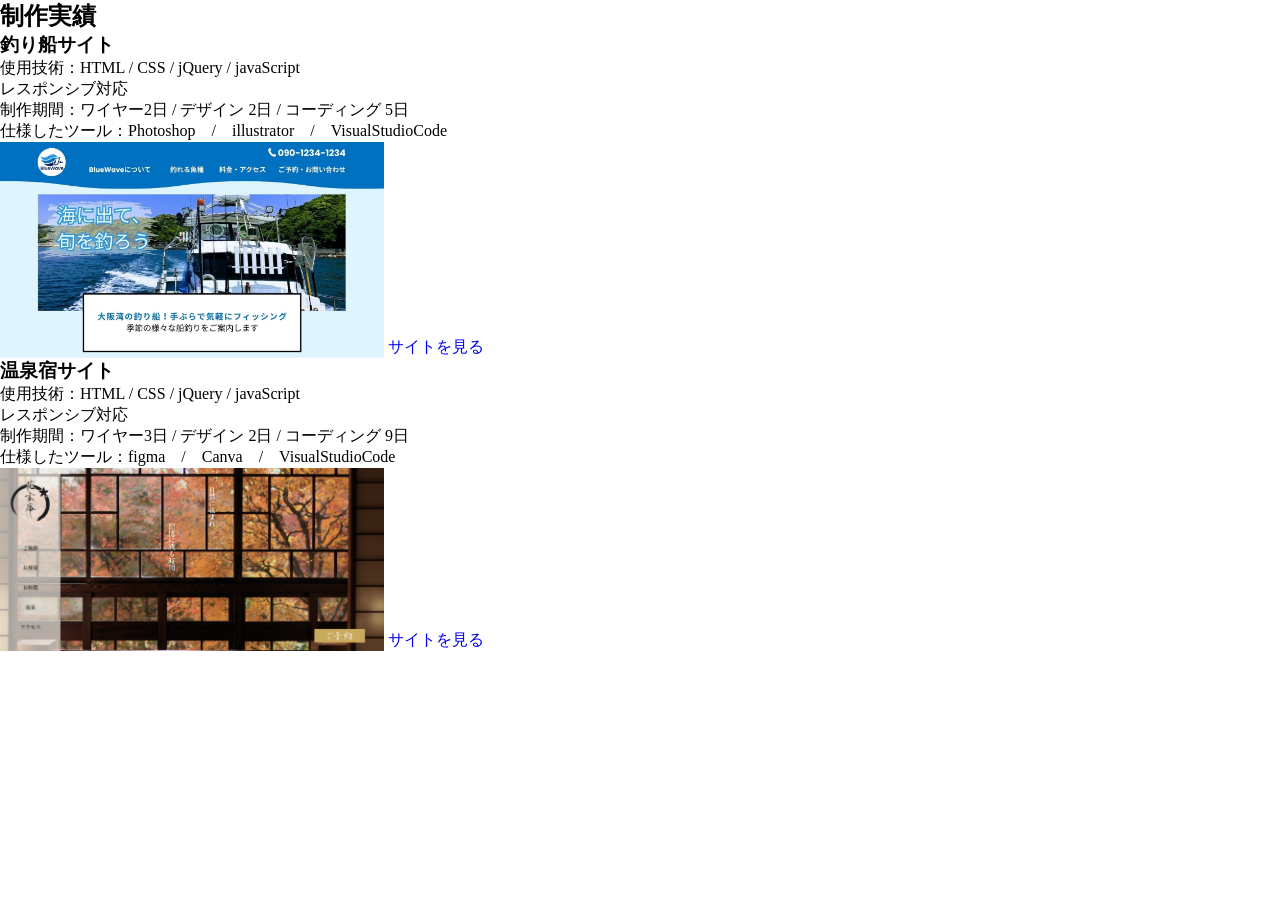
==== index.html @ a161b4df "Add files via upload" ====
<!DOCTYPE html>
<html lang="ja">

<head>
    <meta charset="UTF-8">
    <meta name="viewport" content="width=device-width, initial-scale=1.0">
    <title>大和屋 陵平のポートフォリオ</title>
    <link rel="stylesheet" href="style.css">
</head>

<body>
    <section class="works">

        <h1>制作実績</h1>

        <div class="work">

            <h3>釣り船サイト</h3>

            <p>
                使用技術：HTML / CSS / jQuery / javaScript<br>
                レスポンシブ対応<br>
                制作期間：ワイヤー2日 / デザイン 2日 / コーディング 5日<br>
                仕様したツール：Photoshop　/　illustrator　/　VisualStudioCode
            </p>

            <a href="turibune_site/index.html" target="_blank">
                <img src="img/turibune_img/turibune_top.png" alt="釣り船サイト">
            </a>

            <a class="btn" href="turibune_site/index.html" target="_blank">
                サイトを見る
            </a>
        </div>

        <div class="work">

            <h3>温泉宿サイト</h3>

            <p>
                使用技術：HTML / CSS / jQuery / javaScript<br>
                レスポンシブ対応<br>
                制作期間：ワイヤー3日 / デザイン 2日 / コーディング 9日<br>
                仕様したツール：figma　/　Canva　/　VisualStudioCode
            </p>

            <a href="onsenyado_site/index.html" target="_blank">
                <img src="img/onsenyado_img/onsenyado_top.png"
                    alt=""></a>
            <a class="btn" href="onsenyado_site/index.html" target="_blank">
                サイトを見る
            </a>
        </div>

    </section>
</body>

</html>
---- style.css ----
@charset "utf-8";

*,
::before,
::after {
  padding: 0;
  margin: 0;
  text-decoration: none;
  box-sizing: border-box;
  list-style: none;
  vertical-align: bottom;
}

.work img{
    height: 30%;
    width: 30%;
}
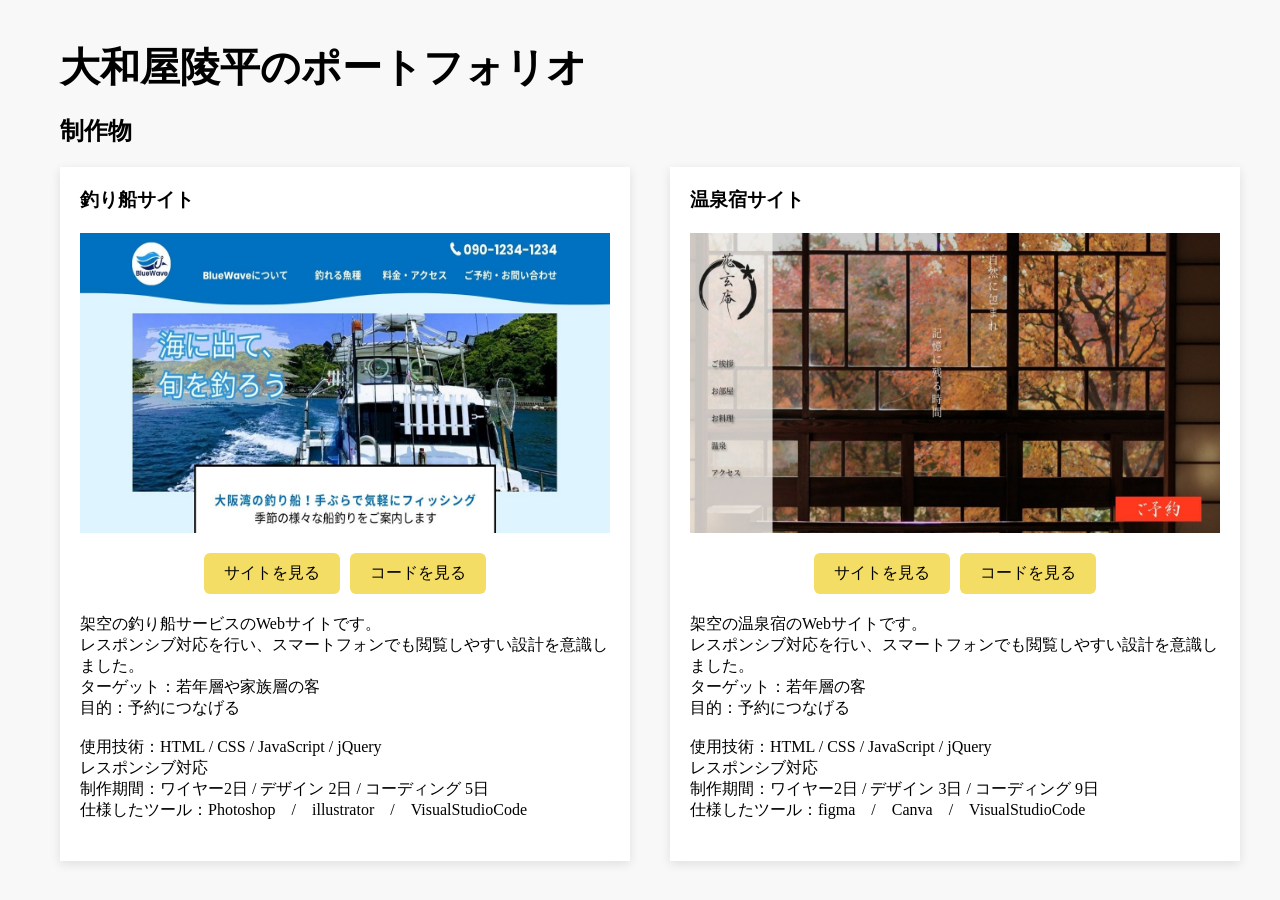
==== commit acc2724f: "Add files via upload" ====
--- a/index.html
+++ b/index.html
@@ -4,54 +4,62 @@
 <head>
     <meta charset="UTF-8">
     <meta name="viewport" content="width=device-width, initial-scale=1.0">
-    <title>大和屋 陵平のポートフォリオ</title>
+    <title>大和屋陵平のポートフォリオ</title>
     <link rel="stylesheet" href="style.css">
 </head>
 
 <body>
     <section class="works">
-
-        <h1>制作実績</h1>
-
-        <div class="work">
-
-            <h3>釣り船サイト</h3>
-
-            <p>
-                使用技術：HTML / CSS / jQuery / javaScript<br>
-                レスポンシブ対応<br>
-                制作期間：ワイヤー2日 / デザイン 2日 / コーディング 5日<br>
-                仕様したツール：Photoshop　/　illustrator　/　VisualStudioCode
-            </p>
-
-            <a href="turibune_site/index.html" target="_blank">
-                <img src="img/turibune_img/turibune_top.png" alt="釣り船サイト">
-            </a>
-
-            <a class="btn" href="turibune_site/index.html" target="_blank">
-                サイトを見る
-            </a>
-        </div>
-
-        <div class="work">
-
-            <h3>温泉宿サイト</h3>
-
-            <p>
-                使用技術：HTML / CSS / jQuery / javaScript<br>
-                レスポンシブ対応<br>
-                制作期間：ワイヤー3日 / デザイン 2日 / コーディング 9日<br>
-                仕様したツール：figma　/　Canva　/　VisualStudioCode
-            </p>
-
-            <a href="onsenyado_site/index.html" target="_blank">
-                <img src="img/onsenyado_img/onsenyado_top.png"
-                    alt=""></a>
-            <a class="btn" href="onsenyado_site/index.html" target="_blank">
-                サイトを見る
-            </a>
-        </div>
-
+        <h1>大和屋陵平のポートフォリオ</h1>
+        <h2>制作物</h2>
+        <ul class="list">
+            <li class="work">
+                <h3>釣り船サイト</h3>
+                <a href="turibune_site/index.html" target="_blank">
+                    <div class="smn">
+                        <img src="img/turibune_img/turibune_top.jpg" alt="釣り船サイト">
+                    </div>
+                </a>
+                <div class="btn-area">
+                    <a href="turibune_site/index.html" target="_blank" class="btn">サイトを見る</a>
+                    <a href="https://github.com/ymty-portfolio/portfolio/tree/main/turibune_site" target="_blank"
+                        class="btn">コードを見る</a>
+                </div>
+                <p class="description">
+                    架空の釣り船サービスのWebサイトです。<br>
+                    レスポンシブ対応を行い、スマートフォンでも閲覧しやすい設計を意識しました。<br>
+                    ターゲット：若年層や家族層の客<br>
+                    目的：予約につなげる<br><br>
+                    使用技術：HTML / CSS / JavaScript / jQuery<br>
+                    レスポンシブ対応<br>
+                    制作期間：ワイヤー2日 / デザイン 2日 / コーディング 5日<br>
+                    仕様したツール：Photoshop　/　illustrator　/　VisualStudioCode
+                </p>
+            </li>
+            <li class="work">
+                <h3>温泉宿サイト</h3>
+                <a href="onsenyado_site/index.html" target="_blank">
+                    <div class="smn">
+                        <img src="img/onsenyado_img/onsenyado_top.jpg" alt="温泉宿サイト">
+                    </div>
+                </a>
+                <div class="btn-area">
+                    <a href="onsenyado_site/index.html" target="_blank" class="btn">サイトを見る</a>
+                    <a href="https://github.com/ymty-portfolio/portfolio/tree/main/onsenyado_site" target="_blank"
+                        class="github-link btn">コードを見る</a>
+                </div>
+                <p class="description">
+                    架空の温泉宿のWebサイトです。<br>
+                    レスポンシブ対応を行い、スマートフォンでも閲覧しやすい設計を意識しました。<br>
+                    ターゲット：若年層の客<br>
+                    目的：予約につなげる<br><br>
+                    使用技術：HTML / CSS / JavaScript / jQuery<br>
+                    レスポンシブ対応<br>
+                    制作期間：ワイヤー2日 / デザイン 3日 / コーディング 9日<br>
+                    仕様したツール：figma　/　Canva　/　VisualStudioCode
+                </p>
+            </li>
+        </ul>
     </section>
 </body>
 
--- a/style.css
+++ b/style.css
@@ -11,7 +11,124 @@
   vertical-align: bottom;
 }
 
-.work img{
-    height: 30%;
-    width: 30%;
+a {
+  color: black;
+}
+
+body {
+  background-color: #f8f8f8;
+}
+
+.works {
+  max-width: 1200px;
+  margin: auto;
+  padding:0 20px;
+}
+
+.works h1 {
+  font-size: clamp(26px, 4vw, 40px);
+  margin: 40px 0 20px;
+}
+
+.works h2 {
+  margin-bottom: 20px;
+}
+
+.list {
+  display: grid;
+  grid-template-columns: 1fr 1fr;
+  gap: 40px;
+}
+
+.work {
+  box-shadow: 0 3px 10px rgba(0, 0, 0, .1);
+  padding: 20px;
+  background: white;
+  margin: auto;
+}
+
+.work h3 {
+  margin-bottom: 20px;
+}
+
+.smn {
+  width: 530px;
+  height: 300px;
+  overflow: hidden;
+  margin: 0 auto;
+}
+
+.smn img {
+  width: 530px;
+  height: 300px;
+  transition: transform 0.3s ease;
+}
+
+.smn:hover img {
+  transform: scale(1.05);
+}
+
+.description {
+  padding: 20px 0;
+}
+
+.btn-area {
+  margin-top: 10px;
+  display: flex;
+  gap: 10px;
+  justify-content: center;
+}
+
+.btn {
+  display: inline-block;
+  padding: 10px 20px;
+  margin-top: 10px;
+  border-radius: 6px;
+  background-color: #f4dd64;
+  transition: .3s;
+}
+
+.btn:hover {
+  background-color: #e6c94a;
+}
+
+/* レスポンシブ */
+
+/* ---------------- */
+/* タブレット */
+/* ---------------- */
+@media (max-width: 1200px) {
+
+  .list {
+    grid-template-columns: 1fr;
+  }
+
+  .smn img {
+    width: 100%;
+    height: auto;
+  }
+
+  .smn {
+    width: 100%;
+    height: auto;
+  }
+
+}
+
+/* ---------------- */
+/* スマホ */
+/* ---------------- */
+
+@media (max-width:800px) {
+
+  .btn-area {
+    flex-direction: column;
+    align-items: center;
+  }
+
+  .btn {
+    width: 200px;
+    text-align: center;
+  }
+
 }
